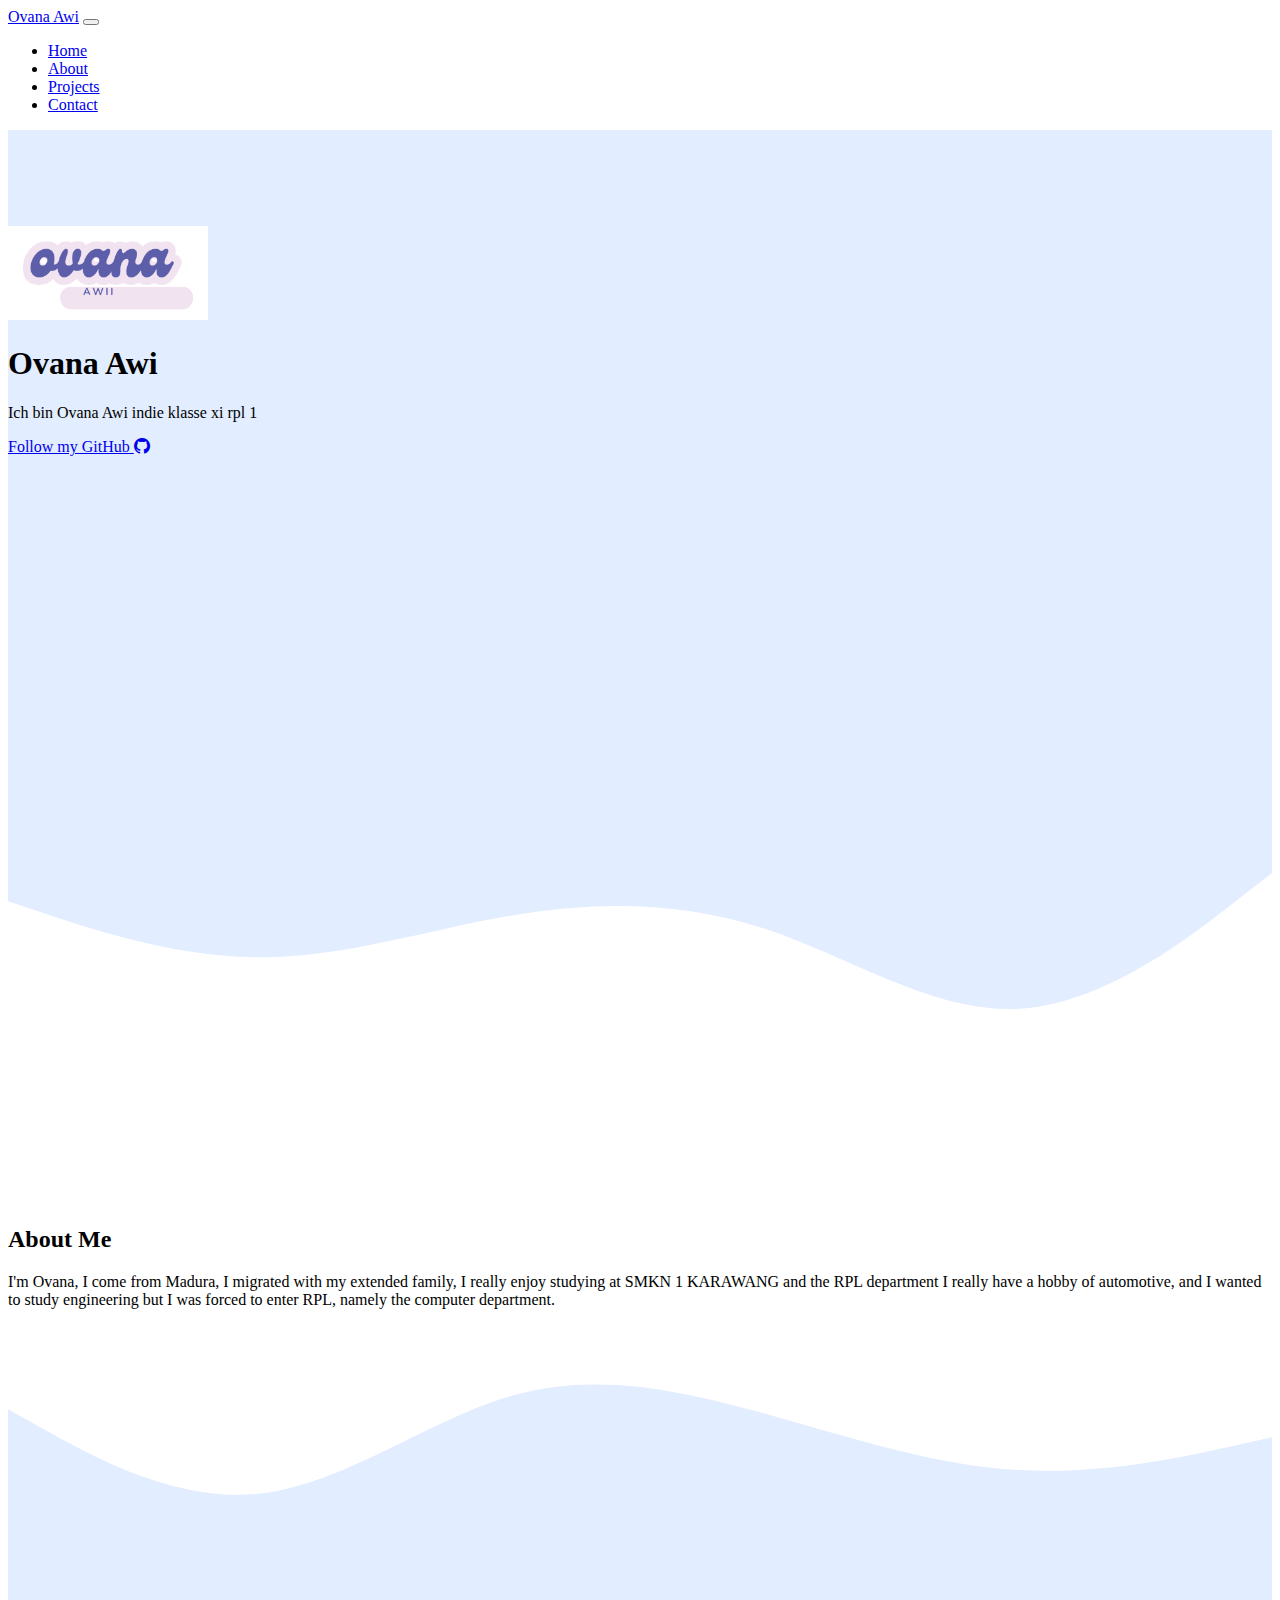
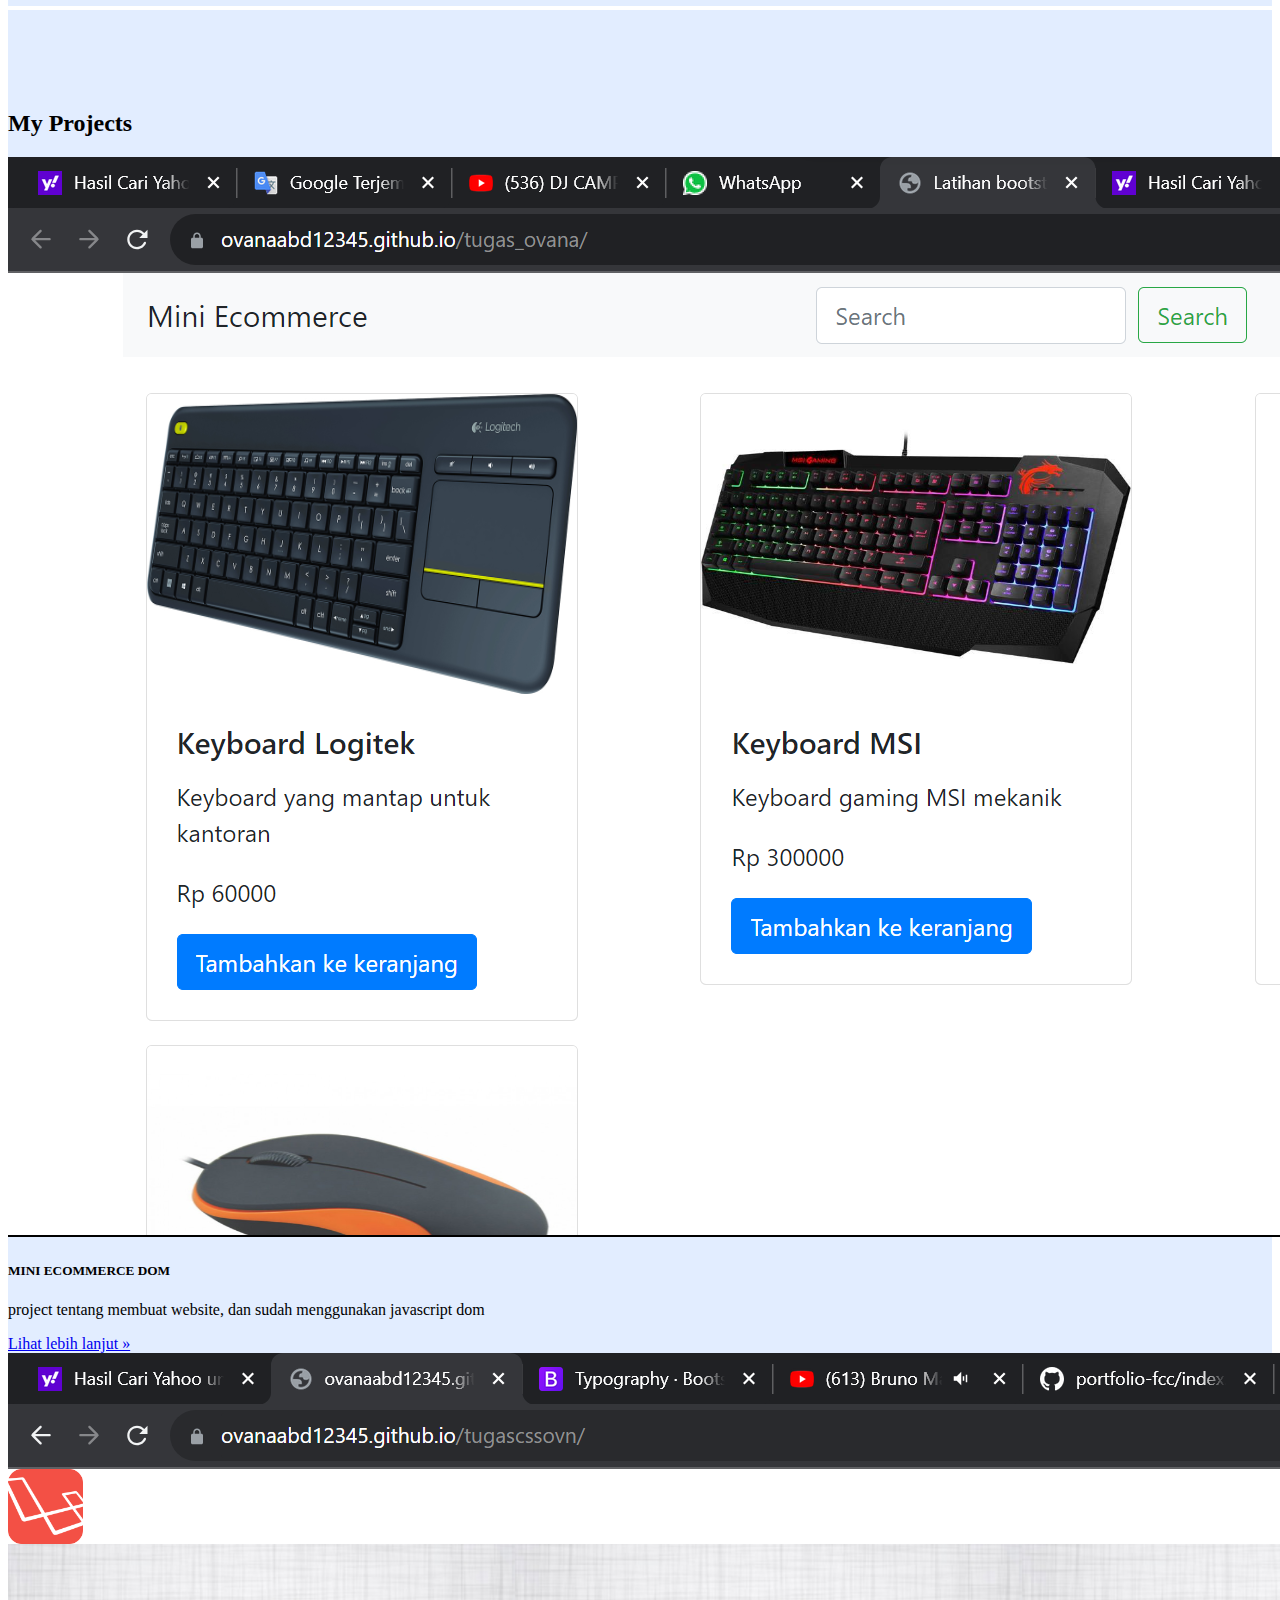
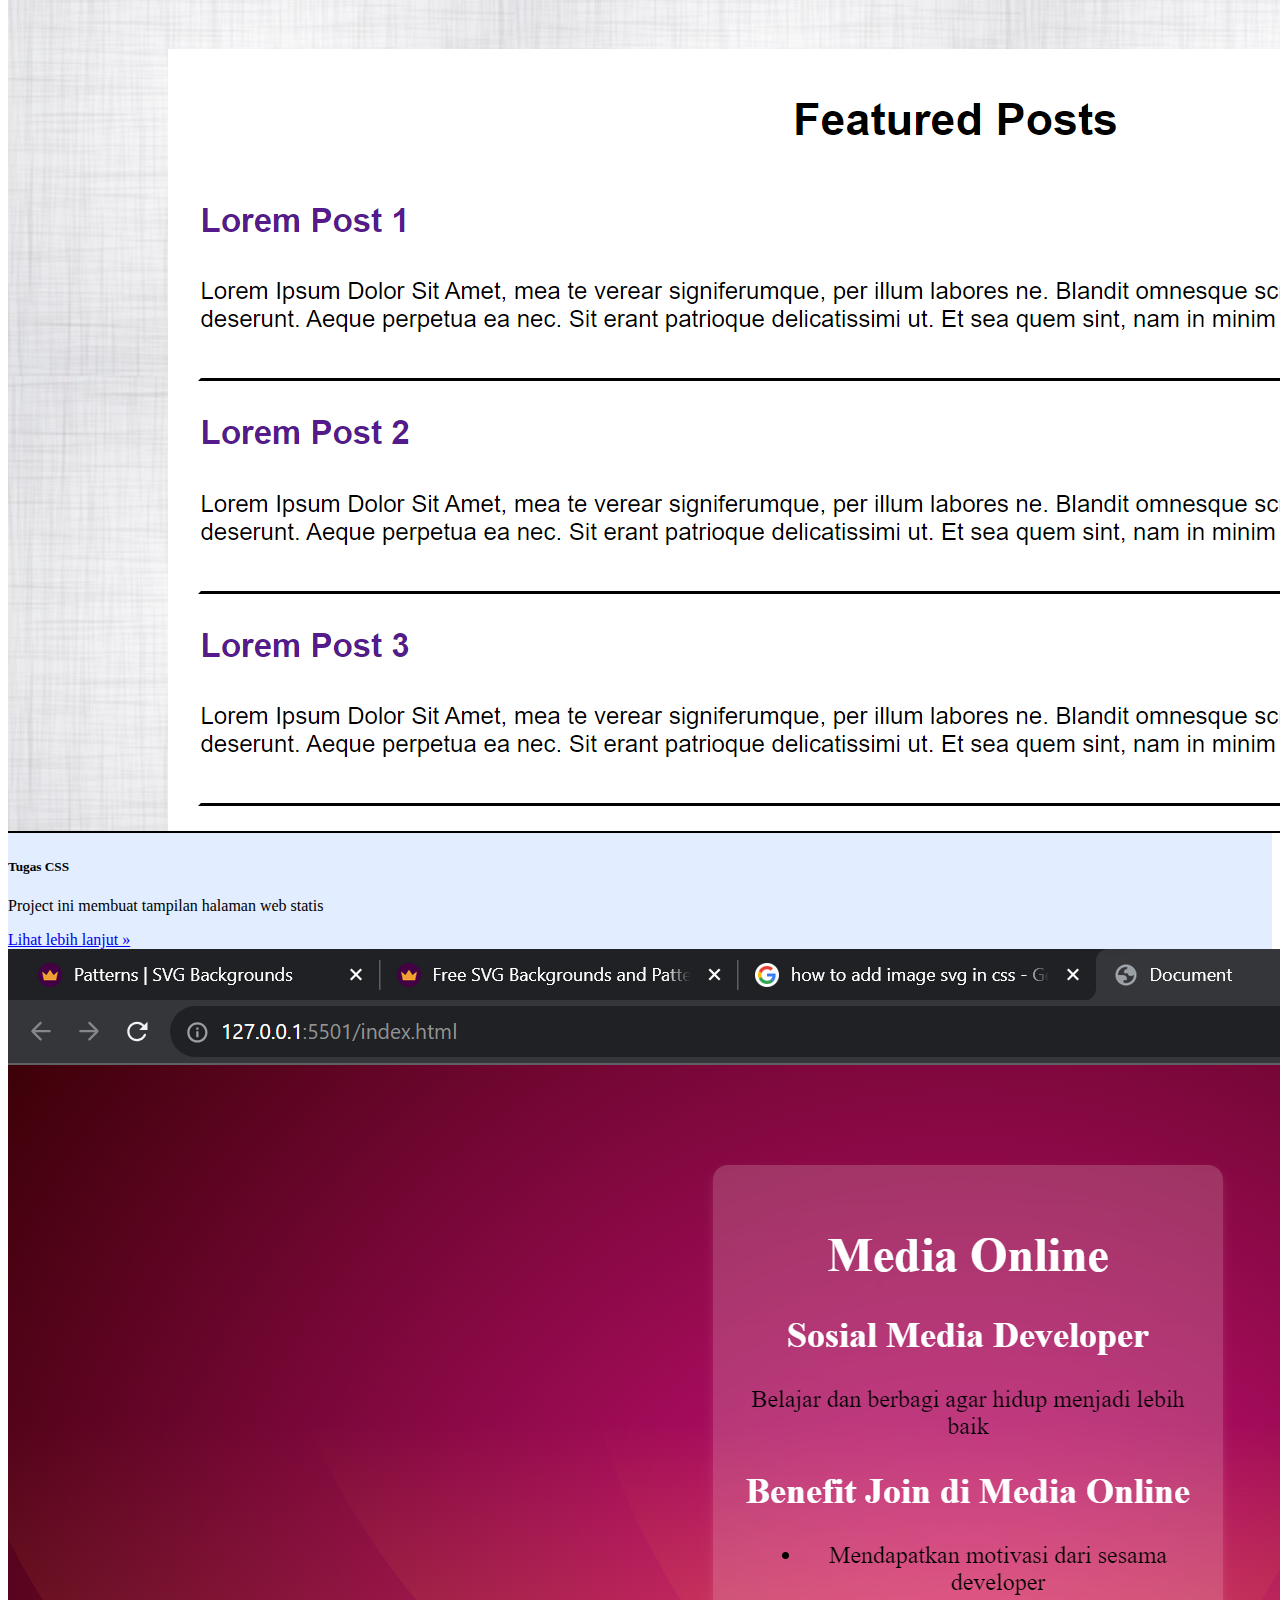
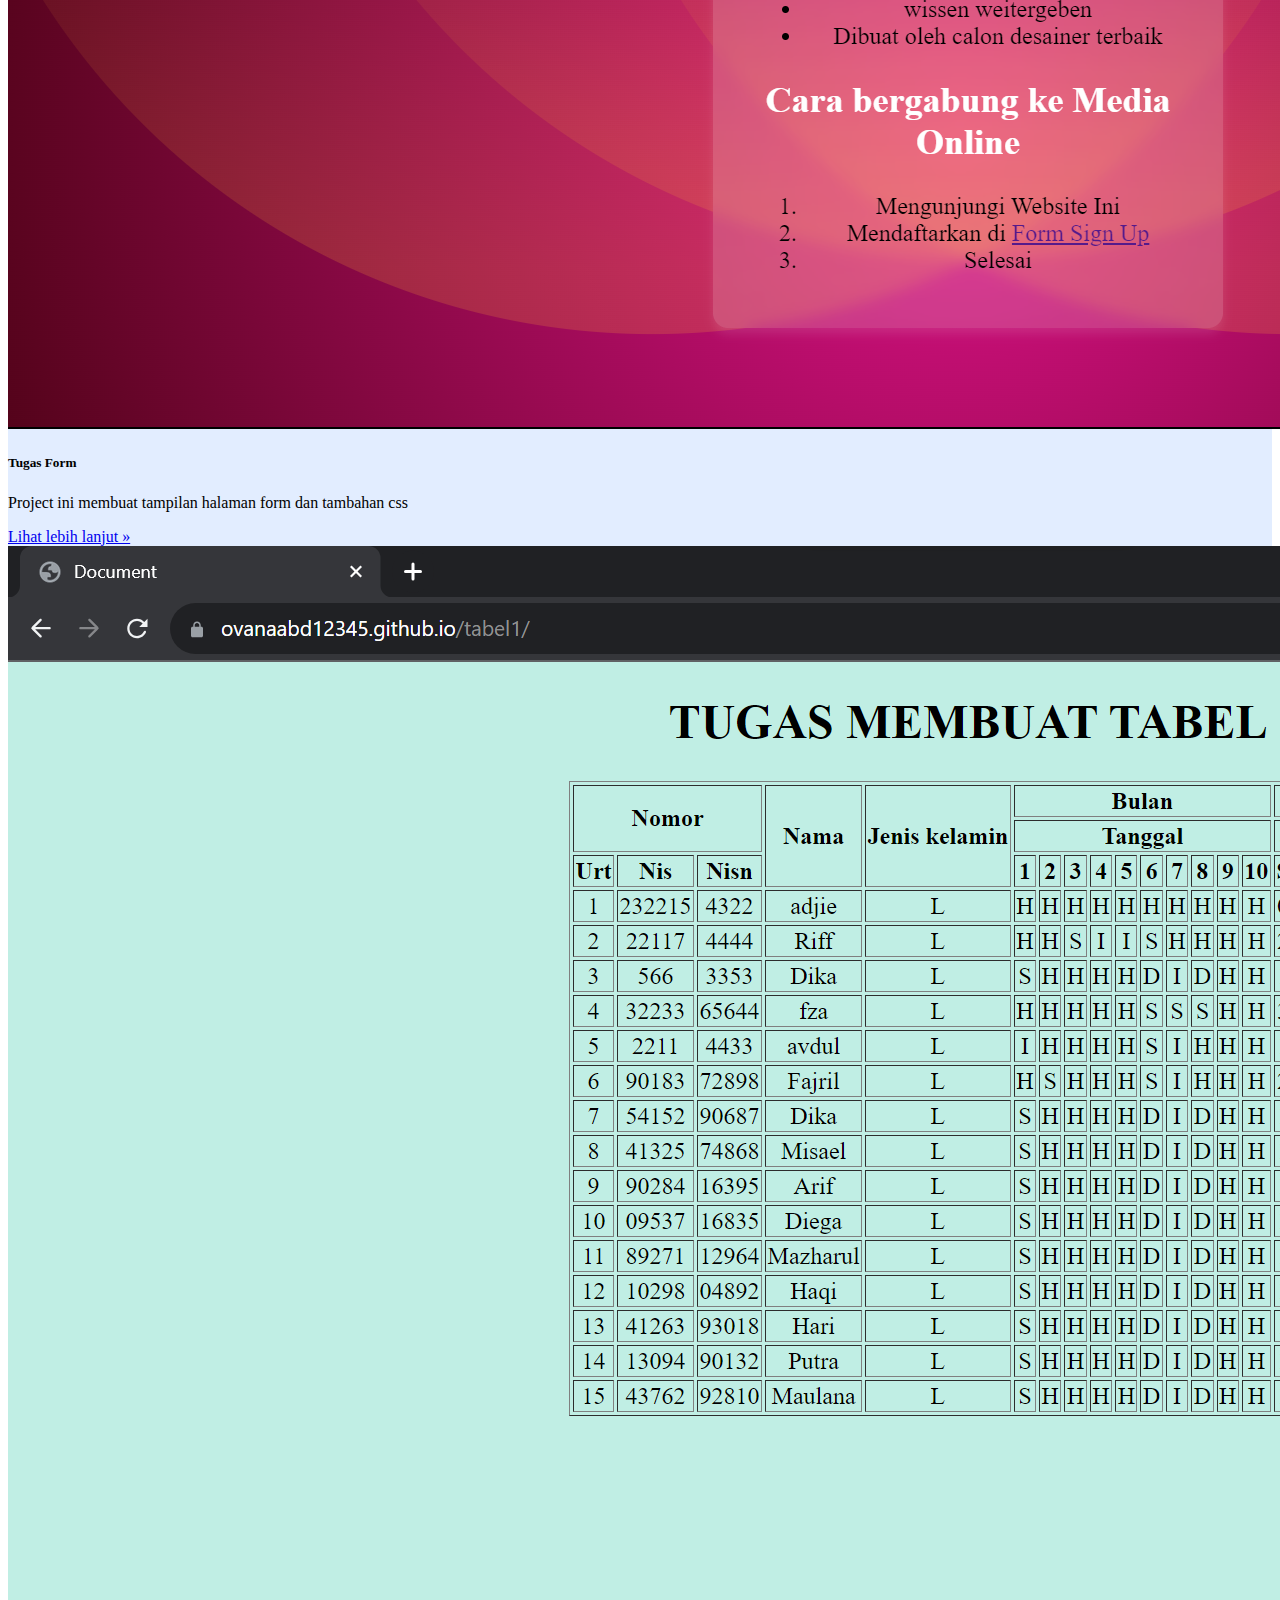
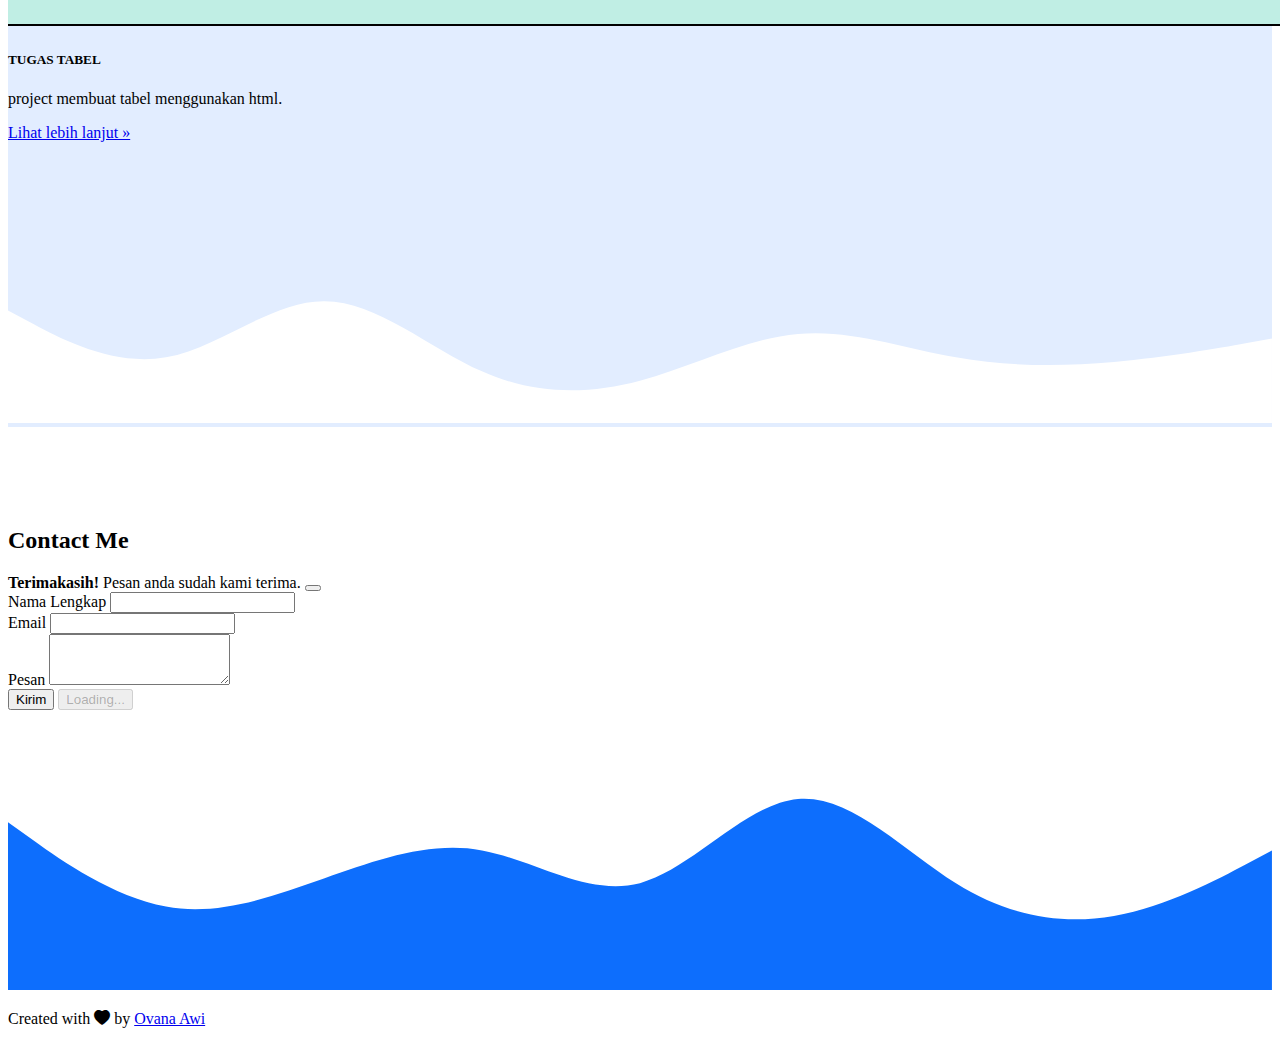
==== index.html @ 8aabcddc "1" ====
<!DOCTYPE html>
<html lang="en">
  <head>
    <!-- Required meta tags -->
    <meta charset="utf-8" />
    <meta name="viewport" content="width=device-width, initial-scale=1" />

    <!-- Bootstrap CSS -->
    <link
      href="https://cdn.jsdelivr.net/npm/bootstrap@5.0.0-beta2/dist/css/bootstrap.min.css"
      rel="stylesheet"
      integrity="sha384-BmbxuPwQa2lc/FVzBcNJ7UAyJxM6wuqIj61tLrc4wSX0szH/Ev+nYRRuWlolflfl"
      crossorigin="anonymous"
    />

    <!-- Bootstrap Icons -->
    <link rel="stylesheet" href="https://cdn.jsdelivr.net/npm/bootstrap-icons@1.3.0/font/bootstrap-icons.css" />

    <!-- My CSS -->
    <link rel="stylesheet" href="style.css" />

    <title>My Portfolio | Ovana Awi</title>
  </head>
  <body id="home">
    <!-- Navbar -->
    <nav class="navbar navbar-expand-lg navbar-dark bg-primary shadow-sm fixed-top" id="navbar">
      <div class="container">
        <a class="navbar-brand" href="#">Ovana Awi</a>
        <button class="navbar-toggler" type="button" data-bs-toggle="collapse" data-bs-target="#navbarNav" aria-controls="navbarNav" aria-expanded="false" aria-label="Toggle navigation">
          <span class="navbar-toggler-icon"></span>
        </button>
        <div class="collapse navbar-collapse" id="navbarNav">
          <ul class="navbar-nav ms-auto">
            <li class="nav-item">
              <a class="nav-link active" aria-current="page" href="#home">Home</a>
            </li>
            <li class="nav-item">
              <a class="nav-link" href="#about">About</a>
            </li>
            <li class="nav-item">
              <a class="nav-link" href="#projects">Projects</a>
            </li>
            <li class="nav-item">
              <a class="nav-link" href="#contact">Contact</a>
            </li>
          </ul>
        </div>
      </div>
    </nav>
    <!-- Akhir Navbar -->

    <!-- Jumbotron -->
    <section class="jumbotron text-center" id="welcome-section">
      <img src="3.png" alt="Ovana Awi" width="200" class="rounded-circle img-thumbnail" />
      <h1 class="display-4">Ovana Awi</h1>
      <p class="lead">Ich bin Ovana Awi indie klasse xi rpl 1</p>
      <a href="https://github.com/Ovanaabd12345 " target="_blank" class="btn btn-dark btn-github" id="profile-link">Follow my GitHub <i class="bi bi-github"></i></a>
      <svg class="wave1" xmlns="http://www.w3.org/2000/svg" viewBox="0 0 1440 320">
        <path
          fill="#ffffff"
          fill-opacity="10"
          d="M0,64L48,80C96,96,192,128,288,128C384,128,480,96,576,80C672,64,768,64,864,96C960,128,1056,192,1152,186.7C1248,181,1344,107,1392,69.3L1440,32L1440,320L1392,320C1344,320,1248,320,1152,320C1056,320,960,320,864,320C768,320,672,320,576,320C480,320,384,320,288,320C192,320,96,320,48,320L0,320Z"
        ></path>
      </svg>
    </section>
    <!-- Akhir Jumbotron -->

    <!-- About -->
    <section id="about">
      <div class="container">
        <div class="row text-center mb-3">
          <div class="col">
            <h2>About Me</h2>
          </div>
        </div>
        <div class="row justify-content-center fs-5 text-center">
          <div class="col-md-4">
            <p class="h5">I'm Ovana, I come from Madura,  I migrated with my extended family, I really enjoy studying at SMKN 1 KARAWANG and the RPL department
              I really have a hobby of automotive, and I wanted to study engineering but I was forced to enter RPL, namely the computer department.</p>
          </div>
        </div>
      </div>
      <svg xmlns="http://www.w3.org/2000/svg" viewBox="0 0 1440 320">
        <path
          fill="#e2edff"
          fill-opacity="10"
          d="M0,96L48,122.7C96,149,192,203,288,192C384,181,480,107,576,80C672,53,768,75,864,101.3C960,128,1056,160,1152,165.3C1248,171,1344,149,1392,138.7L1440,128L1440,320L1392,320C1344,320,1248,320,1152,320C1056,320,960,320,864,320C768,320,672,320,576,320C480,320,384,320,288,320C192,320,96,320,48,320L0,320Z"
        ></path>
      </svg>
    </section>
    <!-- Akhir About -->

    <!-- Projects -->
    <section id="projects">
      <div class="container">
        <div class="row text-center mb-3">
          <div class="col">
            <h2>My Projects</h2>
          </div>
        </div>
        <div class="row justify-content-center">
          <div class="col-md-4 mb-3">
            <div class="card project-tile">
              <img src="IMG/tugas-dom.png" class="card-img-top" alt="Project 1" />
              <div class="card-body">
                <h5 class="card-title">MINI ECOMMERCE DOM</h5>
                <p class="card-text"> project tentang membuat website, dan sudah menggunakan javascript dom</p>
                <a href="https://ovanaabd12345.github.io/tugas_ovana/" target="_blank" class="btn btn-primary">Lihat lebih lanjut &raquo;</a>
              </div>
            </div>
          </div>
          <div class="col-md-4 mb-3">
            <div class="card project-tile">
              <img src="IMG/tugas-css.png" class="card-img-top" alt="Project 2" />
              <div class="card-body">
                <h5 class="card-title">Tugas CSS</h5>
                <p class="card-text">Project ini membuat tampilan halaman web statis </p>
                <a href="https://ovanaabd12345.github.io/tugascssovn/" target="_blank" class="btn btn-primary">Lihat lebih lanjut &raquo;</a>
              </div>
            </div>
          </div>
          <div class="col-md-4 mb-3">
            <div class="card project-tile">
              <img src="IMG/form.png" class="card-img-top" alt="Project 3" />
              <div class="card-body">
                <h5 class="card-title">Tugas Form </h5>
                <p class="card-text">Project ini membuat tampilan halaman form dan tambahan css</p>
                <a href="https://ovanaabd12345.github.io/Tugas/" target="_blank" class="btn btn-primary">Lihat lebih lanjut &raquo;</a>
              </div>
            </div>
          </div>
          <div class="col-md-4 mb-3">
            <div class="card project-tile">
              <img src="IMG/tabel.png"card-img-top" alt="Project 4" />
              <div class="card-body">
                <h5 class="card-title">TUGAS TABEL</h5>
                <p class="card-text">project membuat tabel menggunakan html.</p>
                <a href="https://ovanaabd12345.github.io/tabel1/" target="_blank" class="btn btn-primary">Lihat lebih lanjut &raquo;</a>
              </div>
            </div>
          </div>
        </div>
      </div>

      <svg xmlns="http://www.w3.org/2000/svg" viewBox="0 0 1440 320">
        <path
          fill="#ffffff"
          fill-opacity="10"
          d="M0,192L30,208C60,224,120,256,180,245.3C240,235,300,181,360,181.3C420,181,480,235,540,261.3C600,288,660,288,720,272C780,256,840,224,900,218.7C960,213,1020,235,1080,245.3C1140,256,1200,256,1260,250.7C1320,245,1380,235,1410,229.3L1440,224L1440,320L1410,320C1380,320,1320,320,1260,320C1200,320,1140,320,1080,320C1020,320,960,320,900,320C840,320,780,320,720,320C660,320,600,320,540,320C480,320,420,320,360,320C300,320,240,320,180,320C120,320,60,320,30,320L0,320Z"
        ></path>
      </svg>
    </section>
    <!-- Akhir Projects -->

    <!-- Contact -->
    <section id="contact">
      <div class="container">
        <div class="row text-center mb-3">
          <div class="col">
            <h2>Contact Me</h2>
          </div>
        </div>
        <div class="row justify-content-center">
          <div class="col-md-6">
            <div class="alert alert-success alert-dismissible fade show d-none my-alert" role="alert">
              <strong>Terimakasih!</strong> Pesan anda sudah kami terima.
              <button type="button" class="btn-close" data-bs-dismiss="alert" aria-label="Close"></button>
            </div>
            <form name="wpu-contact-form">
              <div class="mb-3">
                <label for="name" class="form-label">Nama Lengkap</label>
                <input type="text" class="form-control" id="name" aria-describedby="name" name="nama" />
              </div>
              <div class="mb-3">
                <label for="email" class="form-label">Email</label>
                <input type="email" class="form-control" id="email" aria-describedby="email" name="email" />
              </div>
              <div class="mb-3">
                <label for="pesan" class="form-label">Pesan</label>
                <textarea class="form-control" id="pesan" rows="3" name="pesan"></textarea>
              </div>
              <button type="submit" class="btn btn-primary btn-kirim">Kirim</button>

              <button class="btn btn-primary btn-loading d-none" type="button" disabled>
                <span class="spinner-border spinner-border-sm" role="status" aria-hidden="true"></span>
                Loading...
              </button>
            </form>
          </div>
        </div>
      </div>
      <svg xmlns="http://www.w3.org/2000/svg" viewBox="0 0 1440 320">
        <path
          fill="#0d6efd"
          fill-opacity="10"
          d="M0,128L30,149.3C60,171,120,213,180,224C240,235,300,213,360,192C420,171,480,149,540,160C600,171,660,213,720,197.3C780,181,840,107,900,101.3C960,96,1020,160,1080,197.3C1140,235,1200,245,1260,234.7C1320,224,1380,192,1410,176L1440,160L1440,320L1410,320C1380,320,1320,320,1260,320C1200,320,1140,320,1080,320C1020,320,960,320,900,320C840,320,780,320,720,320C660,320,600,320,540,320C480,320,420,320,360,320C300,320,240,320,180,320C120,320,60,320,30,320L0,320Z"
        ></path>
      </svg>
    </section>
    <!-- Akhir Contact -->

    <!-- Footer -->
    <footer class="bg-primary text-white text-center pb-5">
      <p>Created with <i class="bi bi-heart-fill text-danger"></i> by <a href="https://www.instagram.com/sandhikagalih/" class="text-white fw-bold">Ovana Awi</a></p>
    </footer>
    <!-- Akhir Footer -->

    <script
      src="https://cdn.jsdelivr.net/npm/bootstrap@5.0.0-beta2/dist/js/bootstrap.bundle.min.js"
      integrity="sha384-b5kHyXgcpbZJO/tY9Ul7kGkf1S0CWuKcCD38l8YkeH8z8QjE0GmW1gYU5S9FOnJ0"
      crossorigin="anonymous"></script>
    
  </body>
</html>
---- style.css ----
.jumbotron {
    padding-top: 6rem;
    background-color: #e2edff;
    height: 100vh;
    position: relative;
  }
  
  .wave1 {
    position: absolute;
    bottom: 0;
    left: 0;
  }
  
  #projects {
    background-color: #e2edff;
  }
  
  section {
    padding-top: 5rem;
  }
  
  .col-md-4 #text {
    text-align: center;
    justify-content: center;
  }
  /* Media Query ketika dibuka di mobile */
  @media (max-width: 576px) {
    .btn-github {
      width: 90%;
    }
  
    .navbar {
      background-color: black !important;
    }
  }
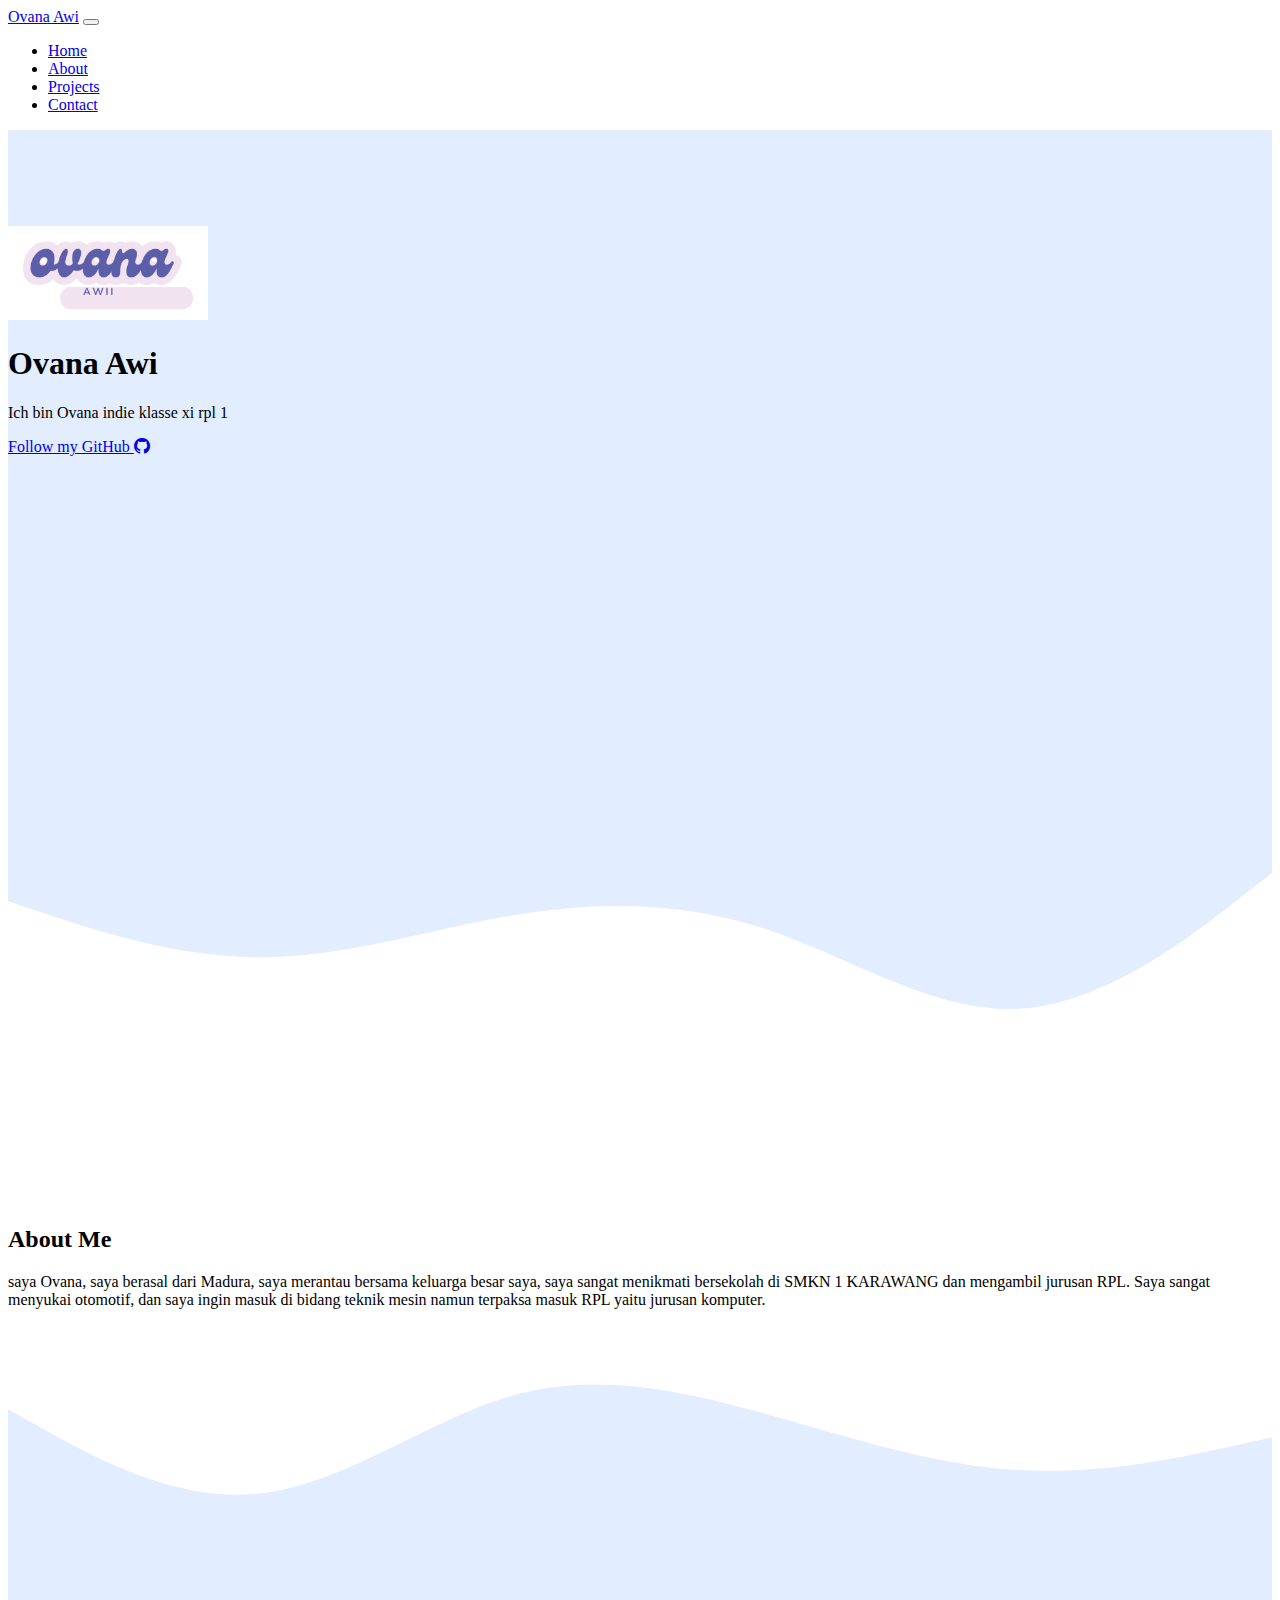
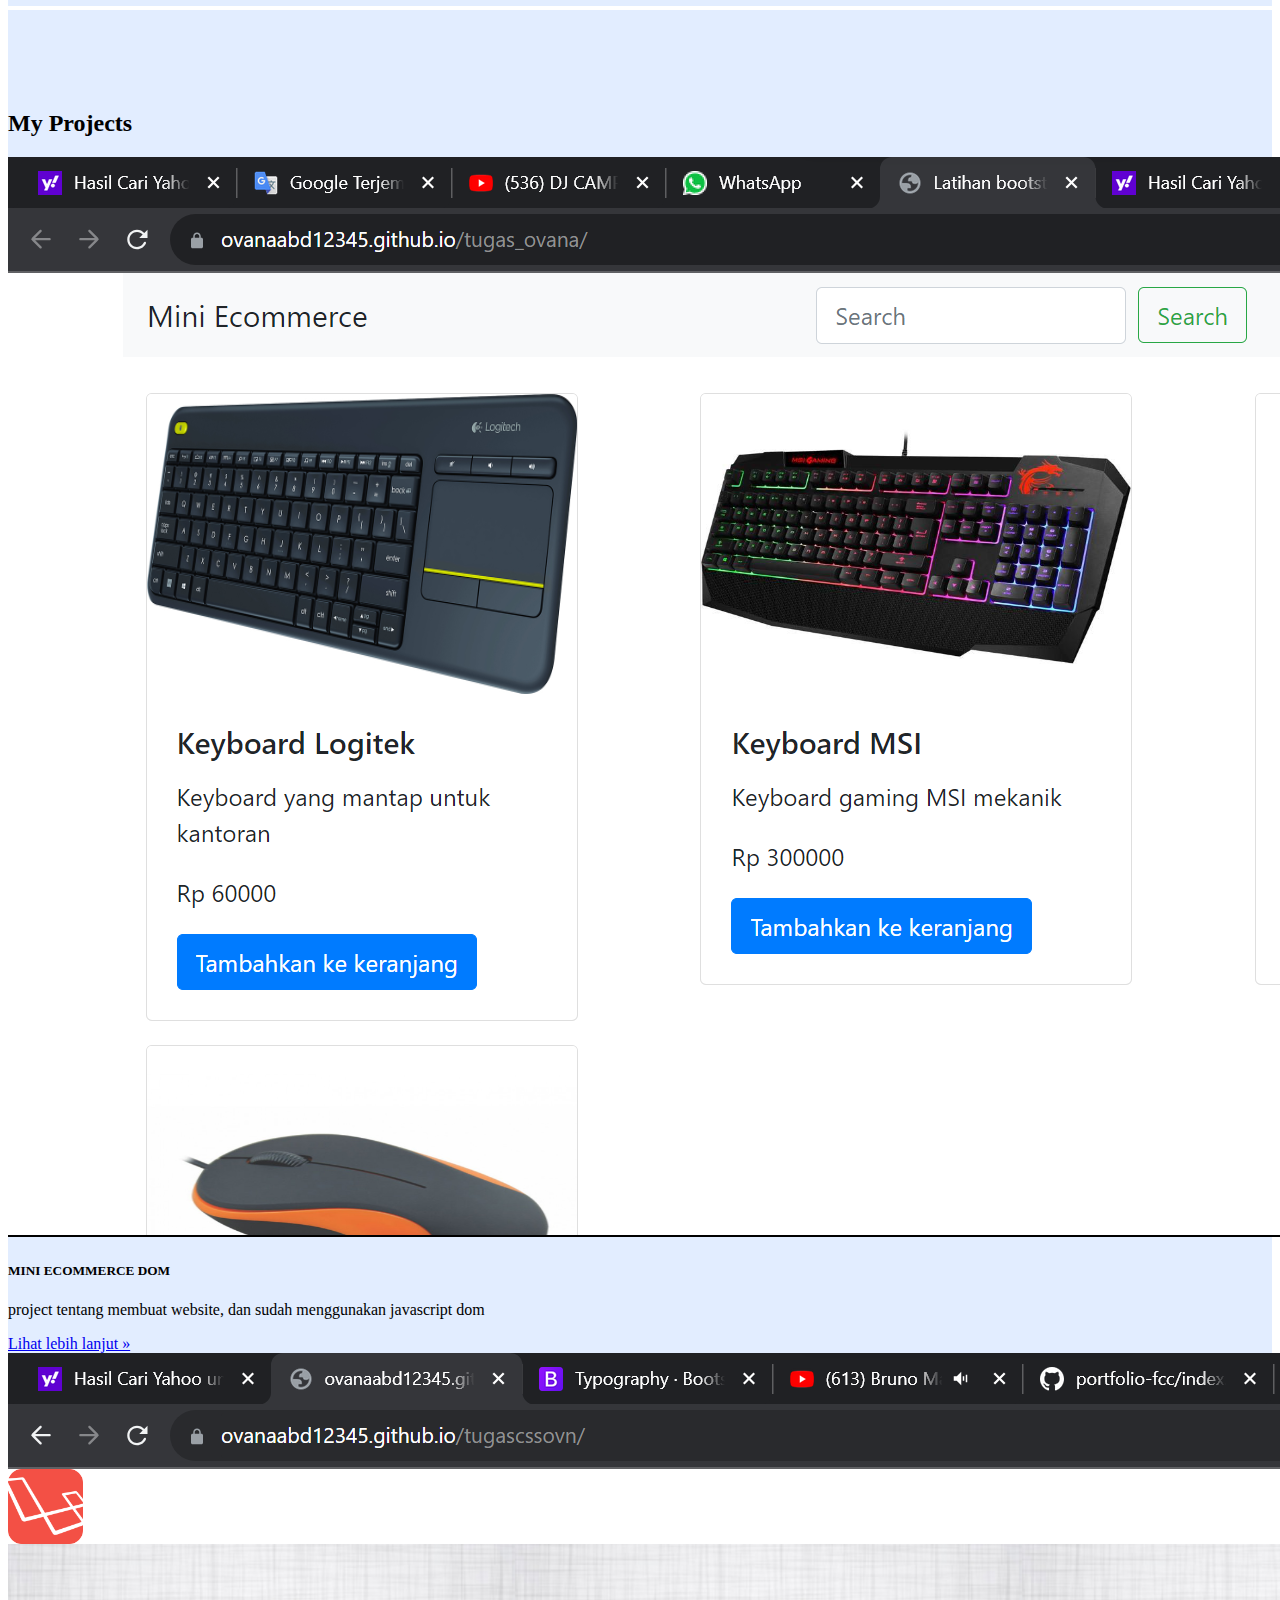
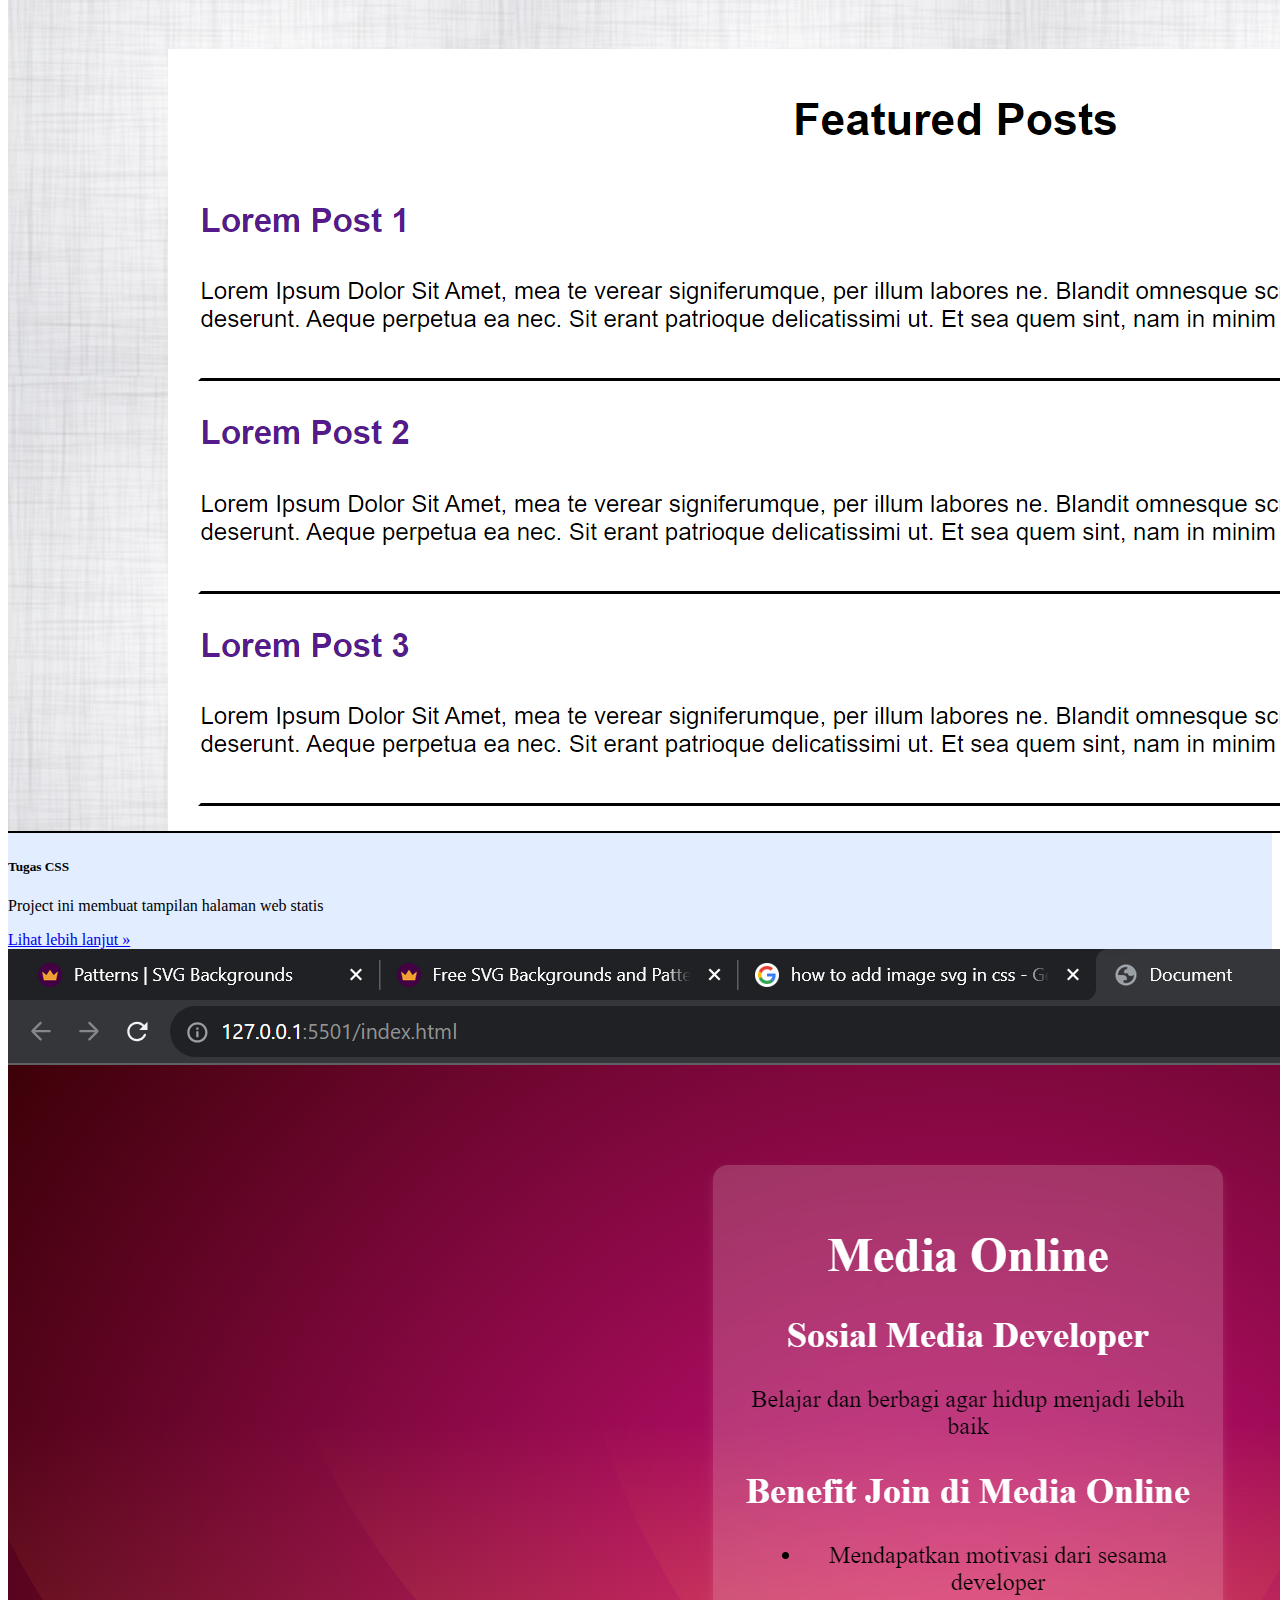
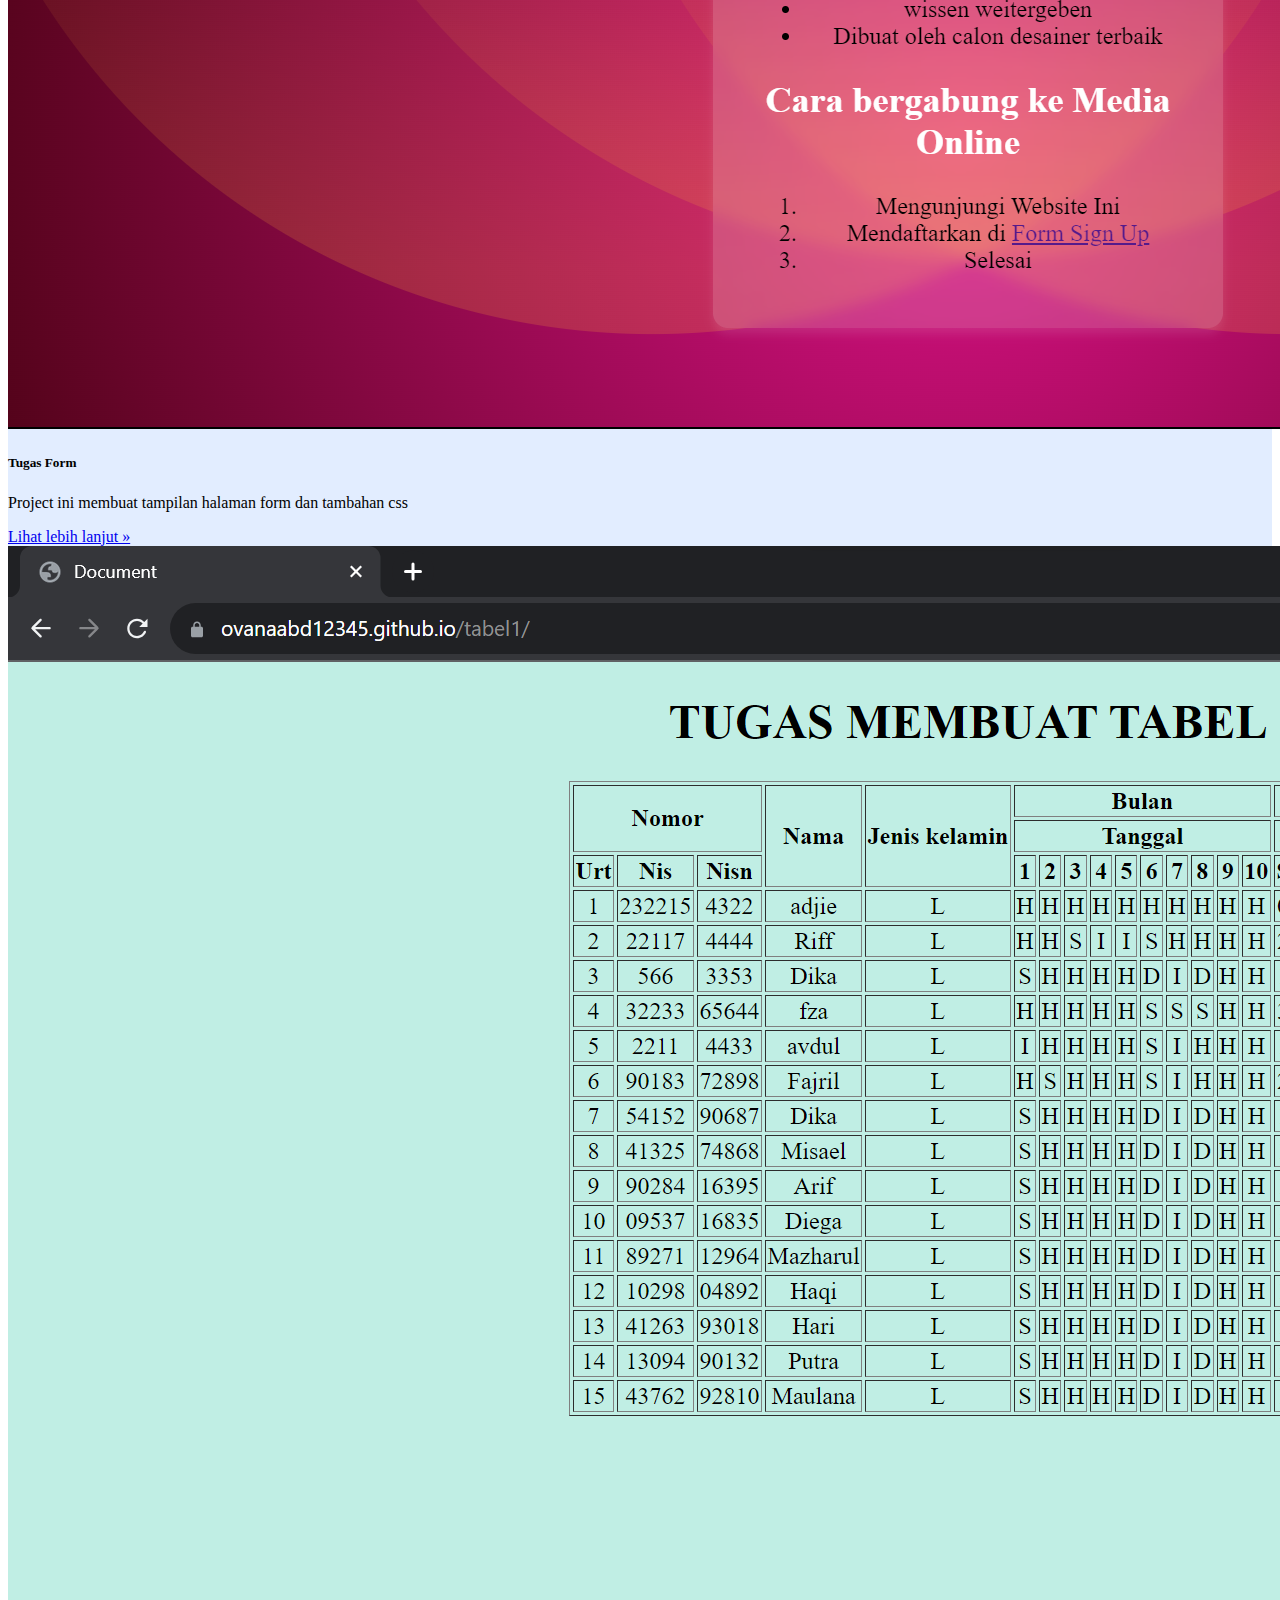
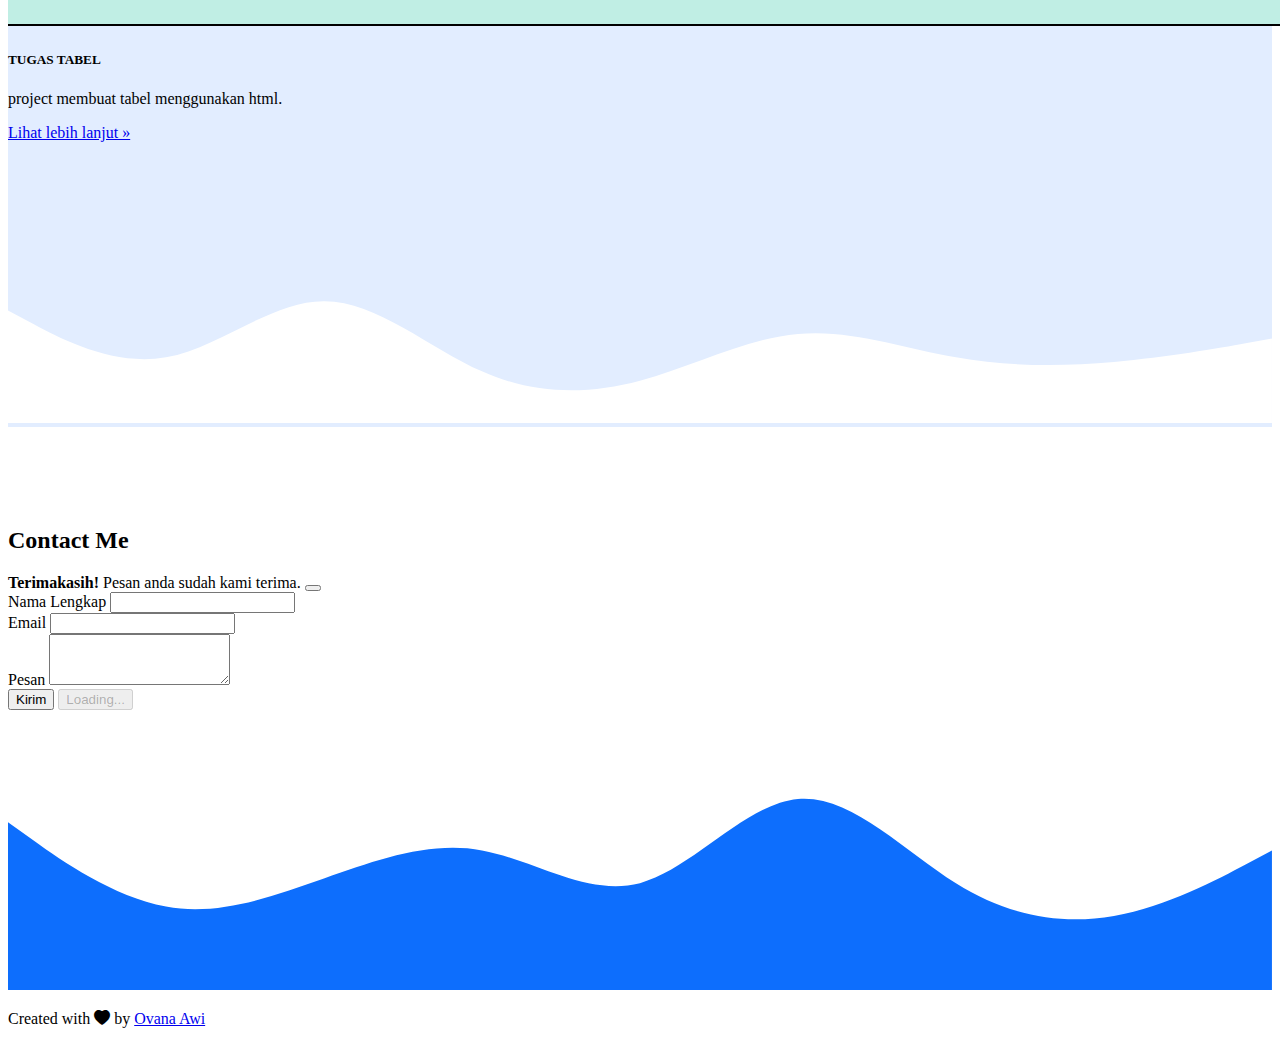
==== commit dd51c805: "1" ====
--- a/index.html
+++ b/index.html
@@ -53,7 +53,7 @@
     <section class="jumbotron text-center" id="welcome-section">
       <img src="3.png" alt="Ovana Awi" width="200" class="rounded-circle img-thumbnail" />
       <h1 class="display-4">Ovana Awi</h1>
-      <p class="lead">Ich bin Ovana Awi indie klasse xi rpl 1</p>
+      <p class="lead">Ich bin Ovana indie klasse xi rpl 1</p>
       <a href="https://github.com/Ovanaabd12345 " target="_blank" class="btn btn-dark btn-github" id="profile-link">Follow my GitHub <i class="bi bi-github"></i></a>
       <svg class="wave1" xmlns="http://www.w3.org/2000/svg" viewBox="0 0 1440 320">
         <path
@@ -75,8 +75,7 @@
         </div>
         <div class="row justify-content-center fs-5 text-center">
           <div class="col-md-4">
-            <p class="h5">I'm Ovana, I come from Madura,  I migrated with my extended family, I really enjoy studying at SMKN 1 KARAWANG and the RPL department
-              I really have a hobby of automotive, and I wanted to study engineering but I was forced to enter RPL, namely the computer department.</p>
+            <p class="h5">saya Ovana, saya berasal dari Madura, saya merantau bersama keluarga besar saya, saya sangat menikmati bersekolah di SMKN 1 KARAWANG dan mengambil jurusan RPL. Saya sangat menyukai otomotif, dan saya ingin masuk di bidang teknik mesin namun terpaksa masuk RPL yaitu jurusan komputer.</p>
           </div>
         </div>
       </div>
@@ -201,7 +200,7 @@
 
     <!-- Footer -->
     <footer class="bg-primary text-white text-center pb-5">
-      <p>Created with <i class="bi bi-heart-fill text-danger"></i> by <a href="https://www.instagram.com/sandhikagalih/" class="text-white fw-bold">Ovana Awi</a></p>
+      <p>Created with <i class="bi bi-heart-fill text-danger"></i> by <a href="https://www.instagram.com/ovanaabdul/" class="text-white fw-bold">Ovana Awi</a></p>
     </footer>
     <!-- Akhir Footer -->
 
